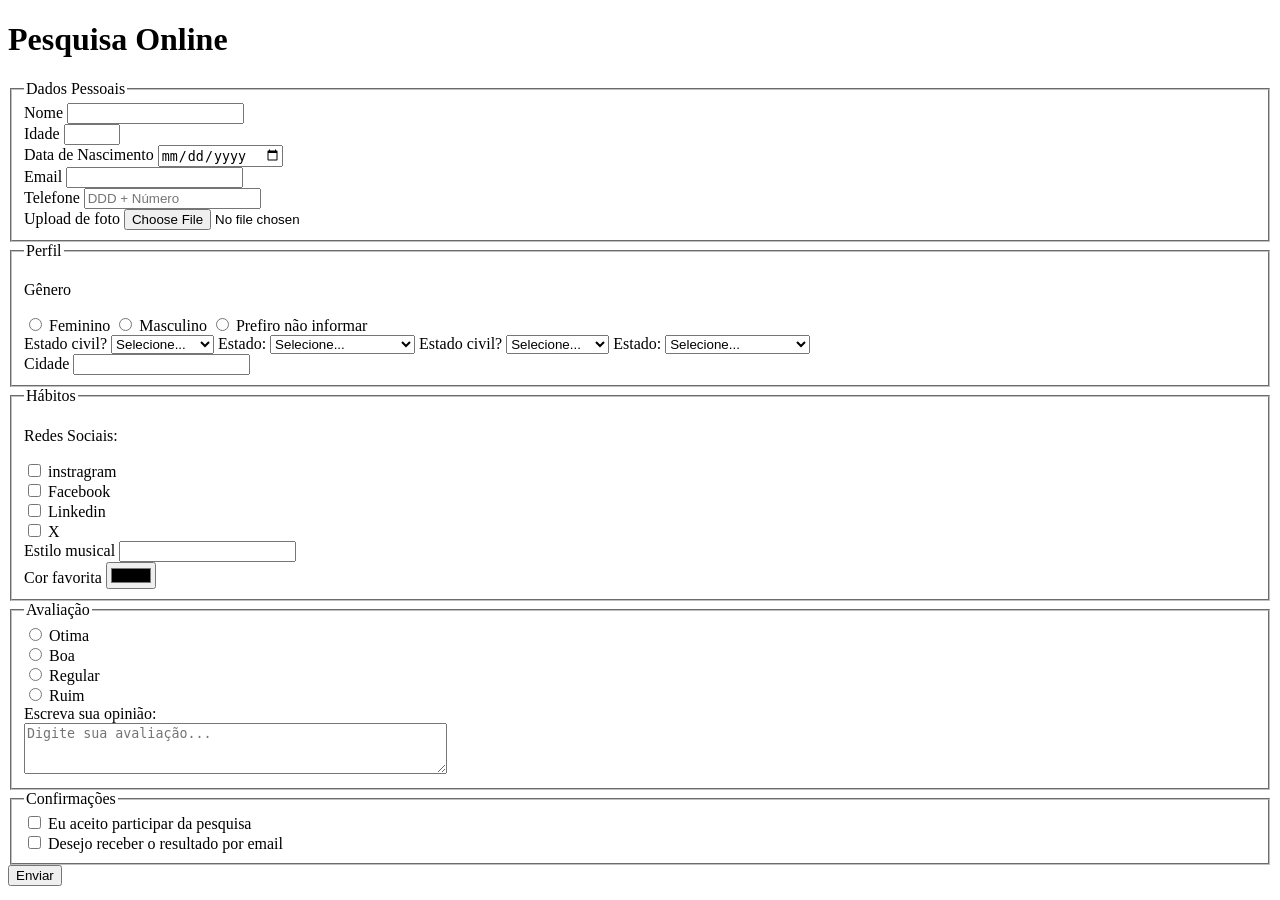
==== index.html @ a42fe388 "adiciona confirmacoes" ====
<!DOCTYPE html>
<html lang="pt-br">
<head>
    <meta charset="UTF-8">
    <meta name="viewport" content="width=device-width, initial-scale=1.0">
    <title>Pesquisa Culturama</title>
</head>
<body>
    <header>
        <h1>Pesquisa Online</h1>
    </header>
    <section>
        <form action="" method="get">
        <fieldset>
            <legend>Dados Pessoais</legend>
            
            <label for="name">Nome</label>
            <input id="name" type="text" name="userName" required>
            <br>
            <label for="age">Idade</label>
            <input id="age" type="number" name="userAge" min="12" max="100" required>
            <br>
            <label for="birthDate">Data de Nascimento</label>
            <input id="birthDate" type="date" name="userBirthDate">
            <br>
            <label for="email">Email</label>
            <input id="email" type="email" name="userEmail" required>
            <br>
            <label for="phoneNumber">Telefone</label>
            <input ip="phoneNumber" type="tel" name="userPhoneNumber" pattern="[0-9]{11}" placeholder="DDD + Número">
            <br>
            <label for="image">Upload de foto</label>
            <input id="image" type="file" accept="image/*" name="userImage">
            <br>
        </fieldset> 

        <fieldset>
            <legend>Perfil</legend>

            <p>Gênero</p>
            <input id="fem" type="radio" name="userGender" value="Feminino">
            <label for="fem">Feminino</label>

            <input id="masc" type="radio" name="userGender" value="Masculino">
            <label for="masc">Masculino</label>

            <input id="notInformed" type="radio" name="userGender" value="notInformed">
            <label for="notInformed">Prefiro não informar</label>
            <br> 
            <label for="maritalStatus">Estado civil?</label>
            <select name="maritalStatus">
                <option value="notInformed">Selecione...</option>
                <option value="casado">Casado</option>
                <option value="solteiro">solteiro</option>
                <option value="divorciado">Divorciado</option>
                <option value="uniaoestavel">União estável</option>
            </select>

            <label for="userState">Estado:</label>
            <select name="userState">
                <option value="">Selecione...</option>
                <option value="acre">Acre</option>
                <option value="alagoas">Alagoas</option>
                <option value="amapa">Amapá</option>
                <option value="amazonas">Amazonas</option>
                <option value="bahia">Bahia</option>
                <option value="ceara">Ceará</option>
                <option value="distritoFederal">Distrito Federal</option>
                <option value="espiritoSanto">Espirito Santo</option>
                <option value="goias">Goiás</option>
                <option value="maranhao">Maranhão</option>
                <option value="matoGrossoDoSul">Mato Grosso do Sul</option>
                <option value="matoGrosso">Mato Grosso</option>
                <option value="minasGerais">Minas Gerais</option>
                <option value="para">Pará</option>
                <option value="paraiba">Paraíba</option>
                <option value="parana">Paraná</option>
                <option value="pernambuco">Pernambuco</option>
                <option value="piaui">Piauí</option>
                <option value="rioDeJaneiro">Rio de Janeiro</option>
                <option value="rioGrandeDoNorte">Rio Grande do Norte</option>
                <option value="rioGrandeDoSul">Rio Grande do Sul</option>
                <option value="rondonia">Rondônia</option>
                <option value="roraima">Roraima</option>
                <option value="santaCatarina">Santa Catarina</option>
                <option value="saoPaulo">São Paulo</option>
                <option value="sergipe">Sergipe</option>
                <option value="tocantins">Tocantins</option>
            </select>

            <label for="maritalStatus">Estado civil?</label>
            <select id="maritalStatus" name="userMaritalStatus">
                <option value="notInformed">Selecione...</option>
                <option value="casado">Casado</option>
                <option value="solteiro">solteiro</option>
                <option value="divorciado">Divorciado</option>
                <option value="uniaoestavel">União estável</option>
            </select>

            <label for="state">Estado:</label>
            <select id="state" name="userState" required>
                <option value="">Selecione...</option>
                <option value="acre">Acre</option>
                <option value="alagoas">Alagoas</option>
                <option value="amapa">Amapá</option>
                <option value="amazonas">Amazonas</option>
                <option value="bahia">Bahia</option>
                <option value="ceara">Ceará</option>
                <option value="distritoFederal">Distrito Federal</option>
                <option value="espiritoSanto">Espirito Santo</option>
                <option value="goias">Goiás</option>
                <option value="maranhao">Maranhão</option>
                <option value="matoGrossoDoSul">Mato Grosso do Sul</option>
                <option value="matoGrosso">Mato Grosso</option>
                <option value="minasGerais">Minas Gerais</option>
                <option value="para">Pará</option>
                <option value="paraiba">Paraíba</option>
                <option value="parana">Paraná</option>
                <option value="pernambuco">Pernambuco</option>
                <option value="piaui">Piauí</option>
                <option value="rioDeJaneiro">Rio de Janeiro</option>
                <option value="rioGrandeDoNorte">Rio Grande do Norte</option>
                <option value="rioGrandeDoSul">Rio Grande do Sul</option>
                <option value="rondonia">Rondônia</option>
                <option value="roraima">Roraima</option>
                <option value="santaCatarina">Santa Catarina</option>
                <option value="saoPaulo">São Paulo</option>
                <option value="sergipe">Sergipe</option>
                <option value="tocantins">Tocantins</option>
            </select>
            <br>

            <label for="city">Cidade</label>
            <input id="city" type="text" name="userCity">
        </fieldset>

        <fieldset>
            <legend>Hábitos</legend>

            <p>Redes Sociais:</p>
            <input id="instragram" type="checkbox" name="social" value="instragram">
            <label for="instragram">instragram</label>
            <br>
            <input id="facebook" type="checkbox" name="social" value="facebook">
            <label for="facebook">Facebook</label>
            <br>
            <input id="linkedin" type="checkbox" name="social" value="linkedin">
            <label for="linkedin">Linkedin</label>
            <br>
            <input id="X" type="checkbox" name="social" value="X">
            <label for="X">X</label>
            <br>

            <label for="musicStyle">Estilo musical</label>
            <input list="styleTypes" id="musicStyle" type="text" name="userMusicStyle">
            <datalist id="styleTypes">
                <option value="rock"></option>
                <option value="pop"></option>
                <option value="samba"></option>
                <option value="sertanejo"></option>
            </datalist>
            <br>

            <label for="favoriteColor">Cor favorita</label>
            <input id="favoriteColor" type="color" name="userFavoriteColor">
        </fieldset>

        <fieldset>
            <legend>Avaliação</legend>

            <input id="otima" type="radio" name="userServiceOpnion" value="Otima">
            <label for="otima">Otima</label>
            <br>
            <input id="boa" type="radio" name="userServiceOpnion" value="Boa">
            <label for="boa">Boa</label>
            <br>
            <input id="regular" type="radio" name="userServiceOpnion" value="Regular">
            <label for="regular">Regular</label>
            <br>
            <input id="ruim" type="radio" name="userServiceOpnion" value="Ruim">    
            <label for="ruim">Ruim</label>
            <br>

            <label for="comment">Escreva sua opinião: </label>
            <br>
            <textarea id="comment" placeholder="Digite sua avaliação..." rows="3" cols="50" name="userComment"></textarea>
        </fieldset>

         <fieldset>
            <legend>Confirmações</legend>

            <input id="userLgpd" type="checkbox" name="userLgpdTerm" value="accepted" required>
            <label for="userLgpd">Eu aceito participar da pesquisa</label> <br>
            <input id="getResult" type="checkbox" name="userGetResult" value="accepted">
            <label for="getResult">Desejo receber o resultado por email</label>
            
         </fieldset>

        <button type="submit">Enviar</button>
        </form>
    </section>



</body>
</html>
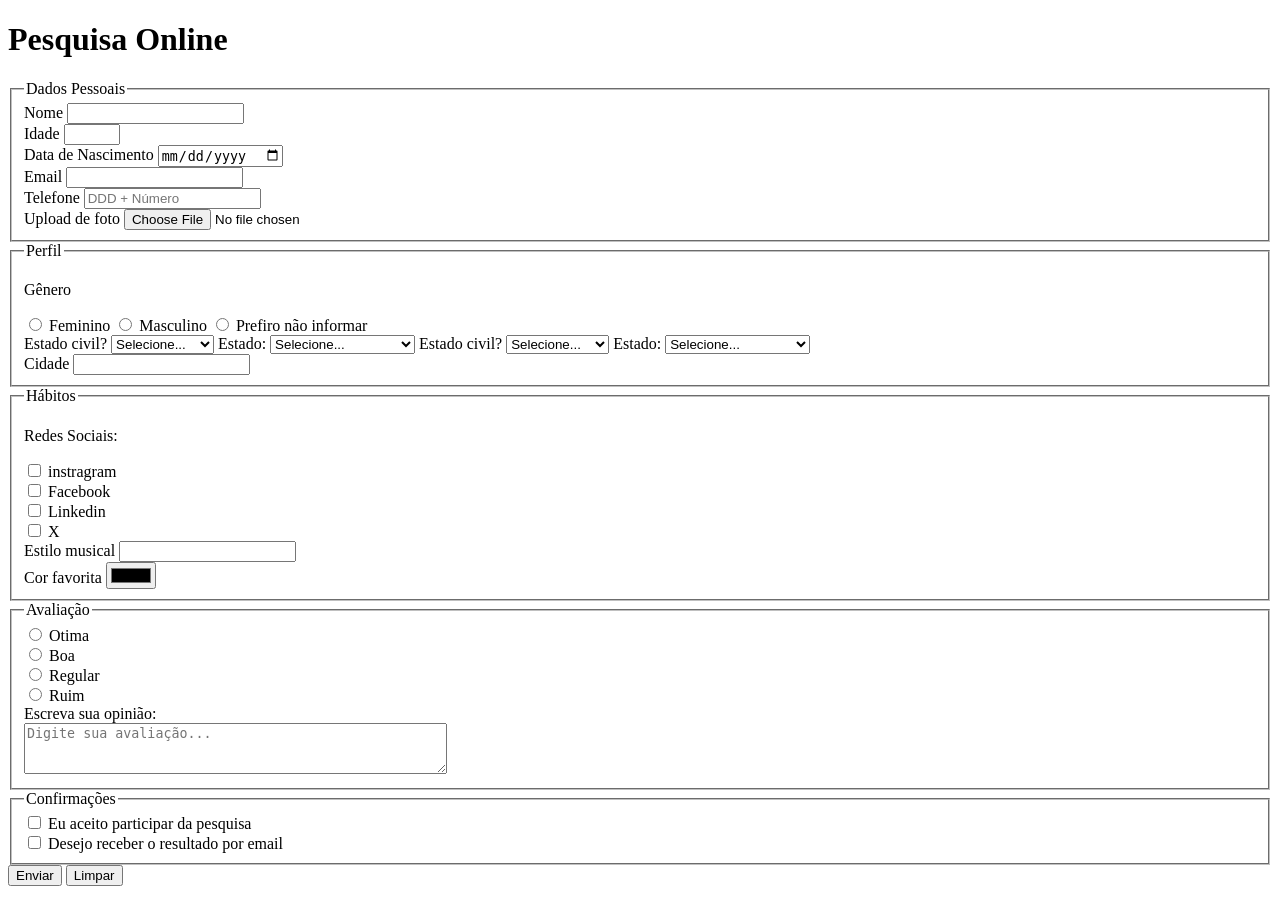
==== commit 8dfc8bac: "adiciona botao limpar" ====
--- a/index.html
+++ b/index.html
@@ -197,6 +197,7 @@
          </fieldset>
 
         <button type="submit">Enviar</button>
+        <button type="reset">Limpar</button>
         </form>
     </section>
 
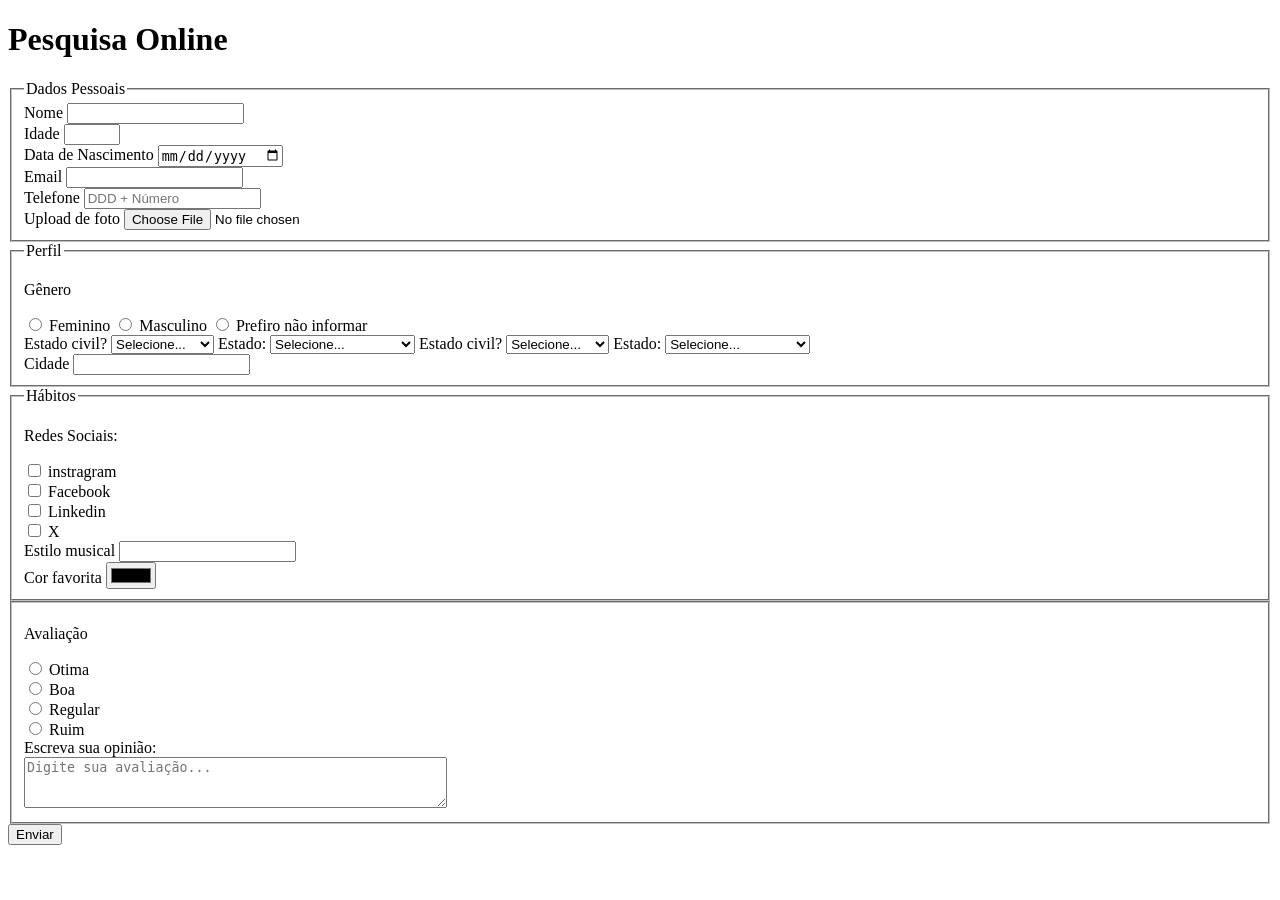
==== commit 50e839c1: "Merge pull request #6 from Gaafos/feat/opiniao adiociona avaliacao" ====
--- a/index.html
+++ b/index.html
@@ -166,7 +166,7 @@
         </fieldset>
 
         <fieldset>
-            <legend>Avaliação</legend>
+            <p>Avaliação</p>
 
             <input id="otima" type="radio" name="userServiceOpnion" value="Otima">
             <label for="otima">Otima</label>
@@ -184,20 +184,10 @@
             <label for="comment">Escreva sua opinião: </label>
             <br>
             <textarea id="comment" placeholder="Digite sua avaliação..." rows="3" cols="50" name="userComment"></textarea>
+
         </fieldset>
 
-         <fieldset>
-            <legend>Confirmações</legend>
-
-            <input id="userLgpd" type="checkbox" name="userLgpdTerm" value="accepted" required>
-            <label for="userLgpd">Eu aceito participar da pesquisa</label> <br>
-            <input id="getResult" type="checkbox" name="userGetResult" value="accepted">
-            <label for="getResult">Desejo receber o resultado por email</label>
-            
-         </fieldset>
-
         <button type="submit">Enviar</button>
-        <button type="reset">Limpar</button>
         </form>
     </section>
 
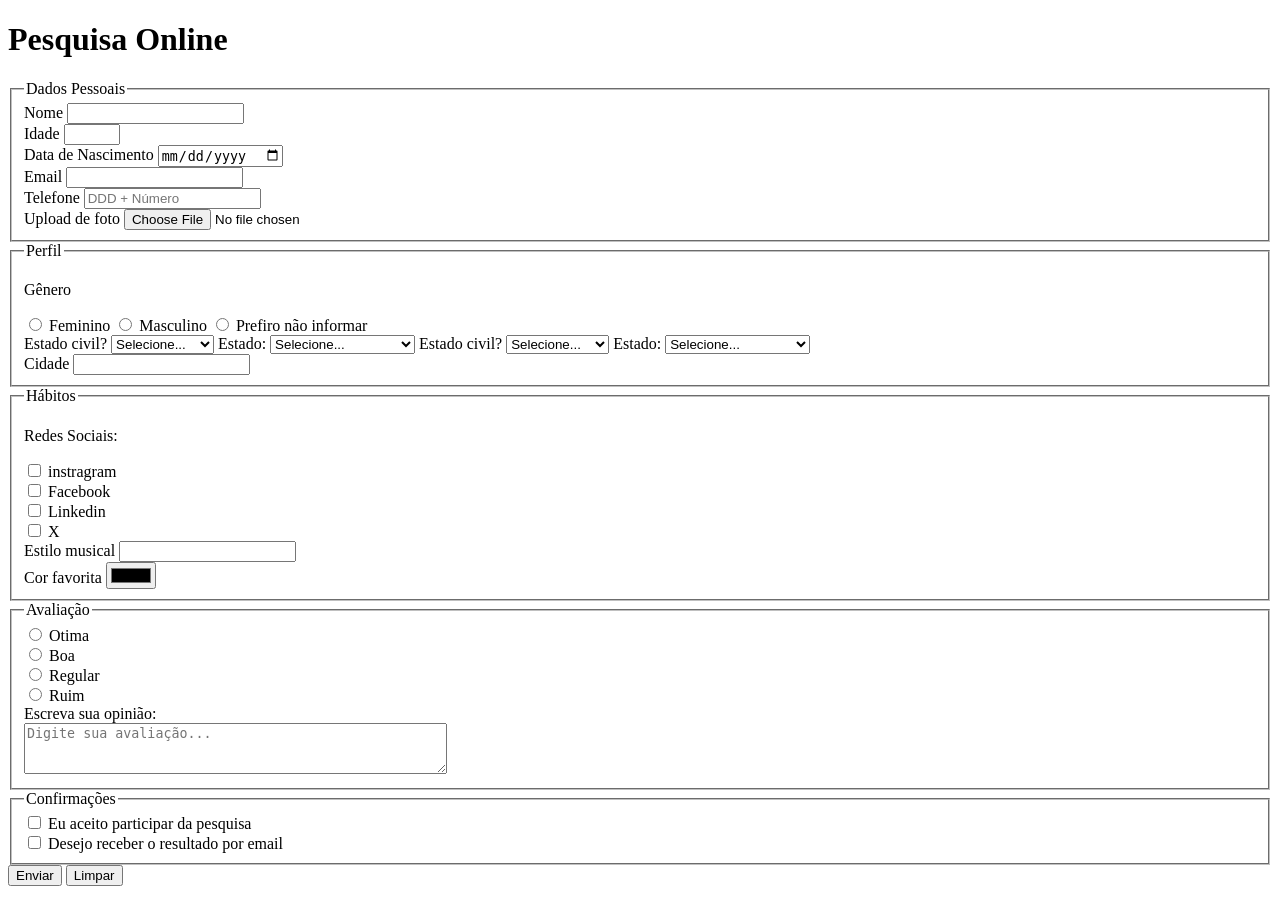
==== commit 246309a8: "Merge pull request #7 from Gaafos/feat/consentimento Feat/consentimento" ====
--- a/index.html
+++ b/index.html
@@ -166,7 +166,7 @@
         </fieldset>
 
         <fieldset>
-            <p>Avaliação</p>
+            <legend>Avaliação</legend>
 
             <input id="otima" type="radio" name="userServiceOpnion" value="Otima">
             <label for="otima">Otima</label>
@@ -184,10 +184,20 @@
             <label for="comment">Escreva sua opinião: </label>
             <br>
             <textarea id="comment" placeholder="Digite sua avaliação..." rows="3" cols="50" name="userComment"></textarea>
-
         </fieldset>
 
+         <fieldset>
+            <legend>Confirmações</legend>
+
+            <input id="userLgpd" type="checkbox" name="userLgpdTerm" value="accepted" required>
+            <label for="userLgpd">Eu aceito participar da pesquisa</label> <br>
+            <input id="getResult" type="checkbox" name="userGetResult" value="accepted">
+            <label for="getResult">Desejo receber o resultado por email</label>
+            
+         </fieldset>
+
         <button type="submit">Enviar</button>
+        <button type="reset">Limpar</button>
         </form>
     </section>
 
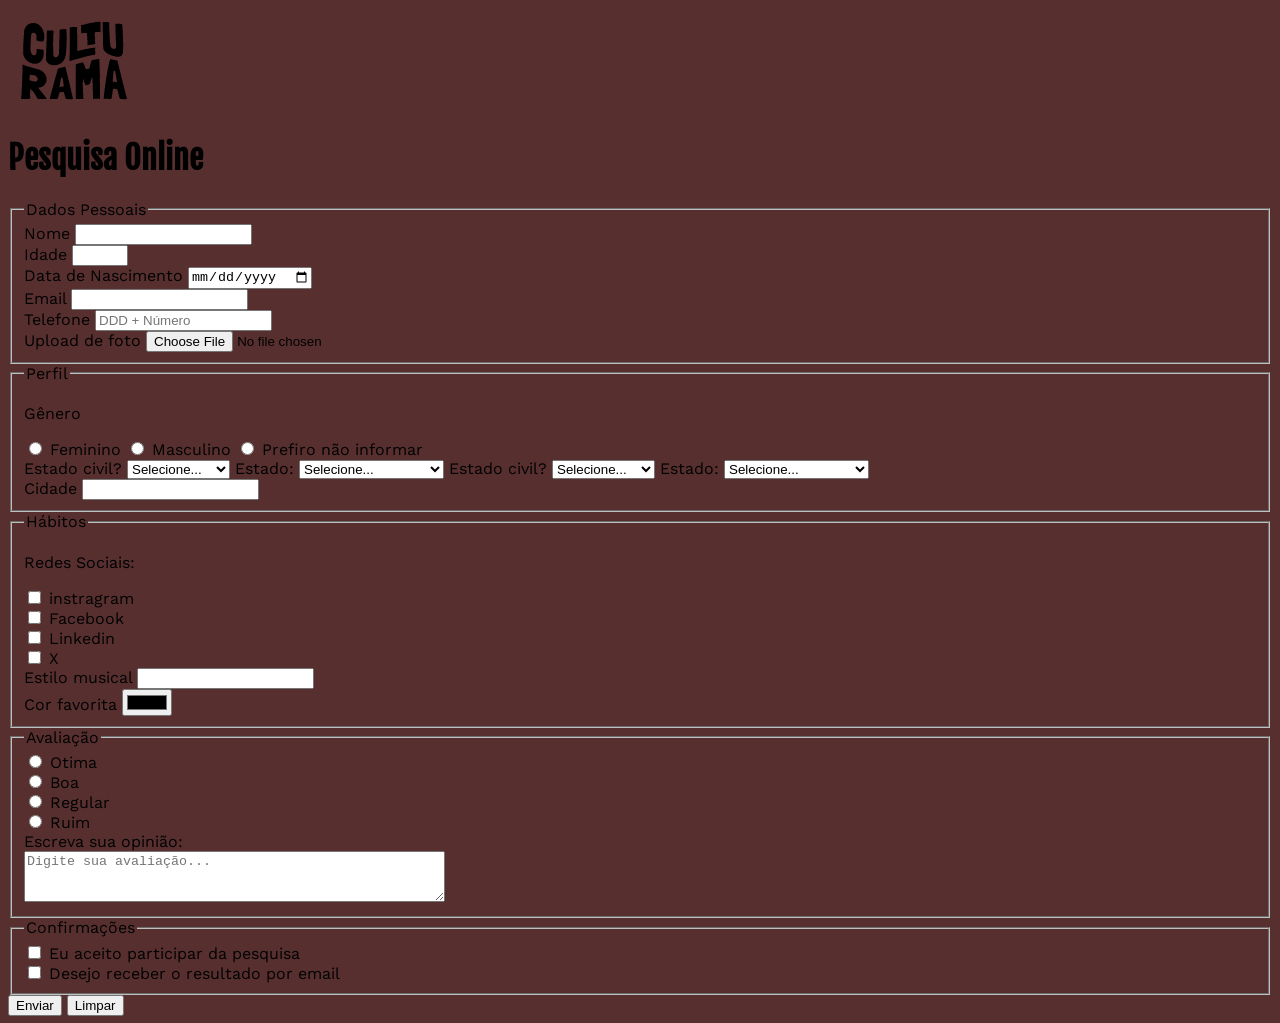
==== commit 89f2eec5: "adiciona fontes e imagens iniciais" ====
--- a/index.html
+++ b/index.html
@@ -3,10 +3,16 @@
 <head>
     <meta charset="UTF-8">
     <meta name="viewport" content="width=device-width, initial-scale=1.0">
+    <link rel="icon" href="culturama-favico.png">
+    <link rel="stylesheet" href="css/style.css">
+    <link rel="preconnect" href="https://fonts.googleapis.com">
+    <link rel="preconnect" href="https://fonts.gstatic.com" crossorigin>
+    <link href="https://fonts.googleapis.com/css2?family=Fjalla+One&family=Work+Sans:ital@0;1&display=swap" rel="stylesheet">
     <title>Pesquisa Culturama</title>
 </head>
 <body>
     <header>
+        <img src="img/logo-culturama.png" alt="logo culturama">
         <h1>Pesquisa Online</h1>
     </header>
     <section>
--- a/css/style.css
+++ b/css/style.css
@@ -0,0 +1,7 @@
+body{
+    background-color: rgb(87, 47, 47);
+    font-family: "Work Sans", sans-serif;
+}
+h1{
+    font-family:"Fjalla One", sans-serif;
+}
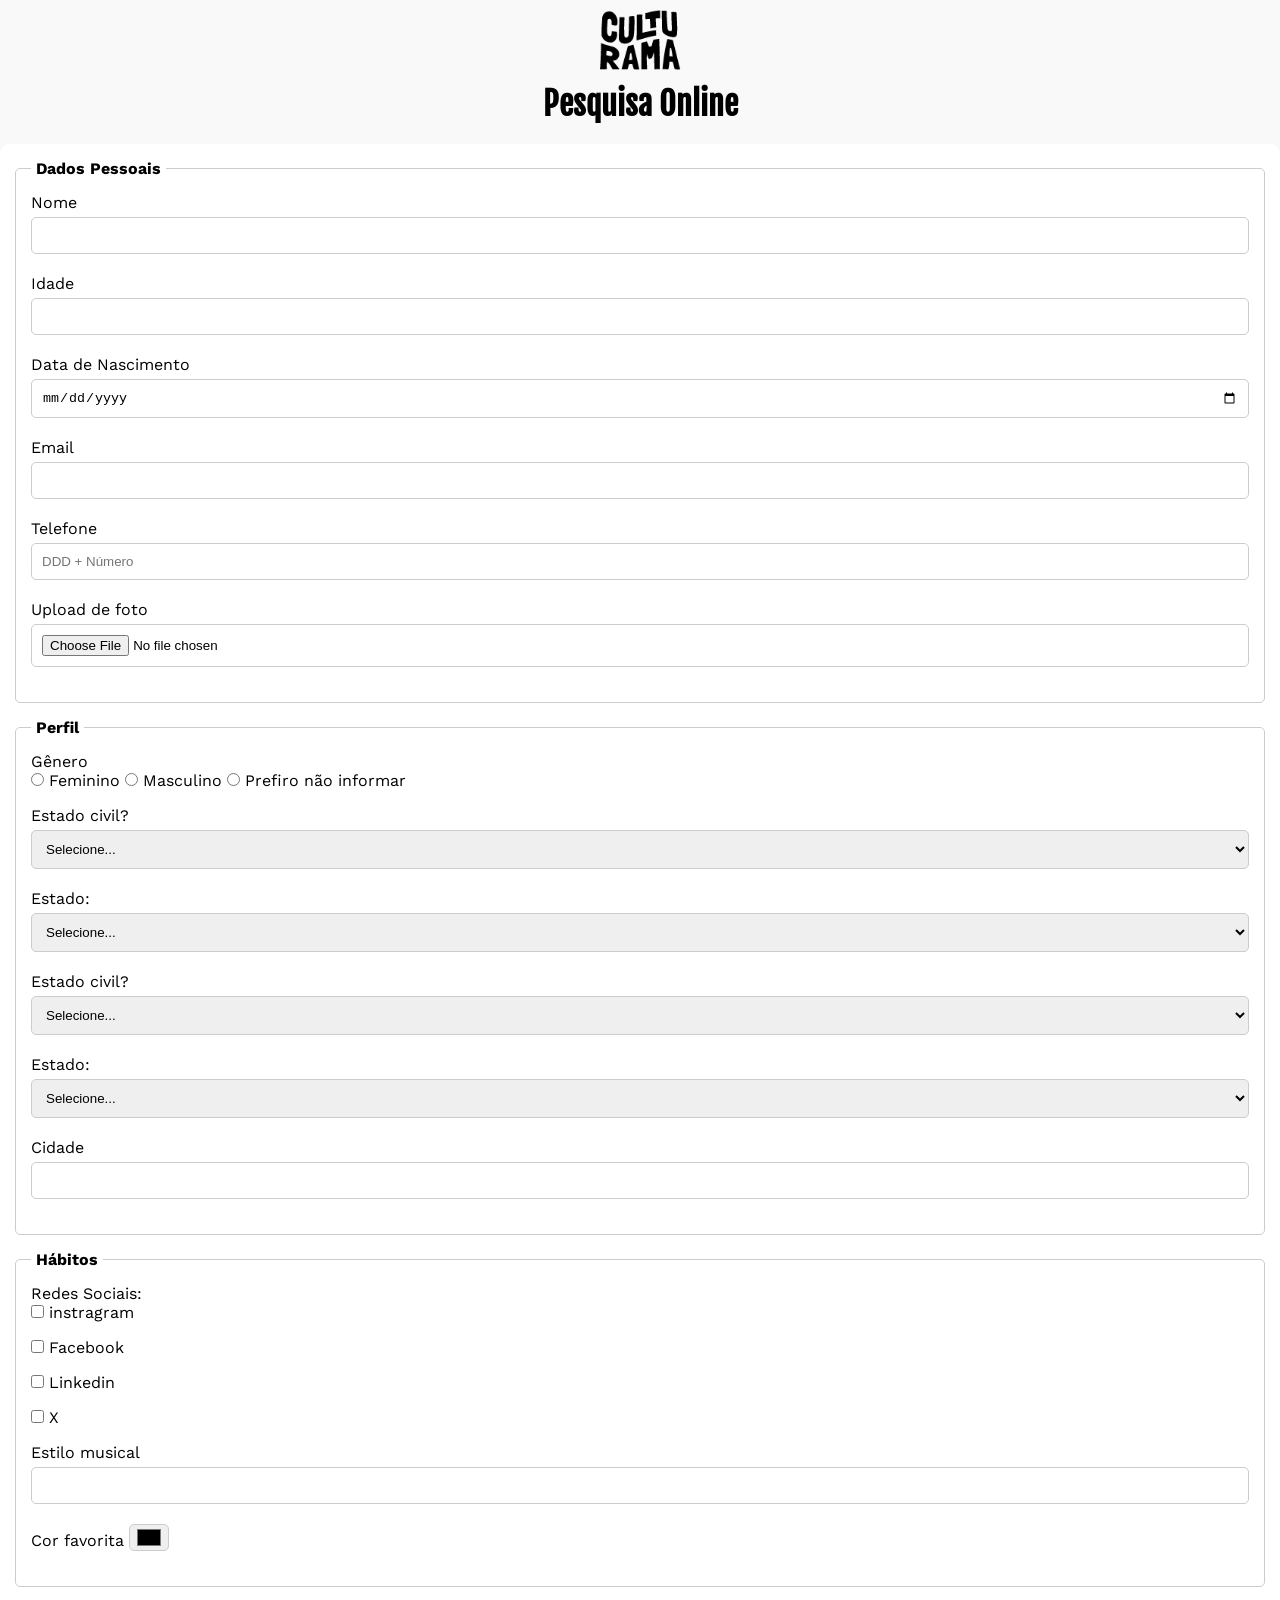
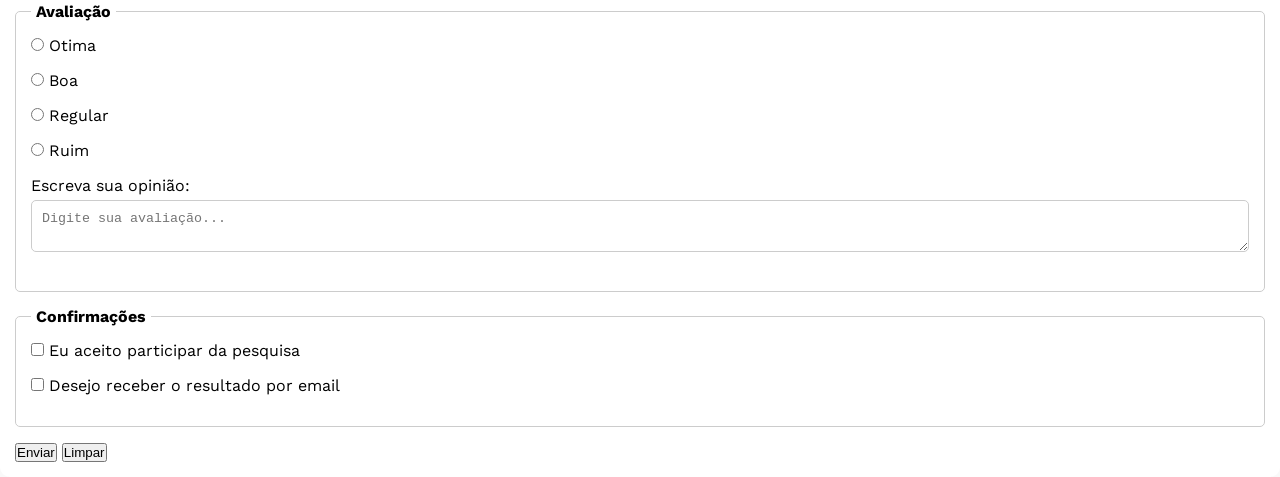
==== commit 7f98c6c3: "adiciona melhorias no estilo e formatos do formulario" ====
--- a/index.html
+++ b/index.html
@@ -189,7 +189,7 @@
 
             <label for="comment">Escreva sua opinião: </label>
             <br>
-            <textarea id="comment" placeholder="Digite sua avaliação..." rows="3" cols="50" name="userComment"></textarea>
+            <textarea id="comment" placeholder="Digite sua avaliação..." name="userComment"></textarea>
         </fieldset>
 
          <fieldset>
--- a/css/style.css
+++ b/css/style.css
@@ -1,7 +1,77 @@
+*{
+    margin: 0;
+    padding: 0;
+    box-sizing: border-box;
+}
+
 body{
-    background-color: rgb(87, 47, 47);
+    background-color: #F9F9F9;
     font-family: "Work Sans", sans-serif;
 }
+
+main{
+    width: 100%;
+    max-width: 700px;
+    margin: 0 auto;
+
+}
+
+header{
+    text-align: center;
+    margin-bottom: 20px;
+}
+
+img{
+    width: 100px;
+}
+
 h1{
-    font-family:"Fjalla One", sans-serif;
-}+    font-family: "Fjalla One", sans-serif;
+}
+
+form{
+    background-color: #ffffff;
+    padding: 15px;
+    border-radius: 10px;
+}
+
+fieldset{
+    padding: 15px;
+    border: 1px solid #cccccc;
+    border-radius: 5px;
+    margin-bottom: 15px;
+}
+
+legend{
+    font-weight: bold;
+    font-family: 18px;
+    padding: 0 5px;
+}
+
+label{
+    display: inline-block;
+    margin-bottom: 5px;
+}
+
+input, select, textarea{
+    width: 100%;
+    padding: 10px;
+    margin-bottom: 20px;
+    border: 1px solid #cccccc;
+    border-radius: 5px;
+}
+
+textarea{
+    min-width: 100px;
+}
+
+input[type="radio"],
+input[type="checkbox"]{
+    width: auto;
+}
+
+input[type="color"]{
+    width: 40px;
+    padding: 0 5px;
+}
+
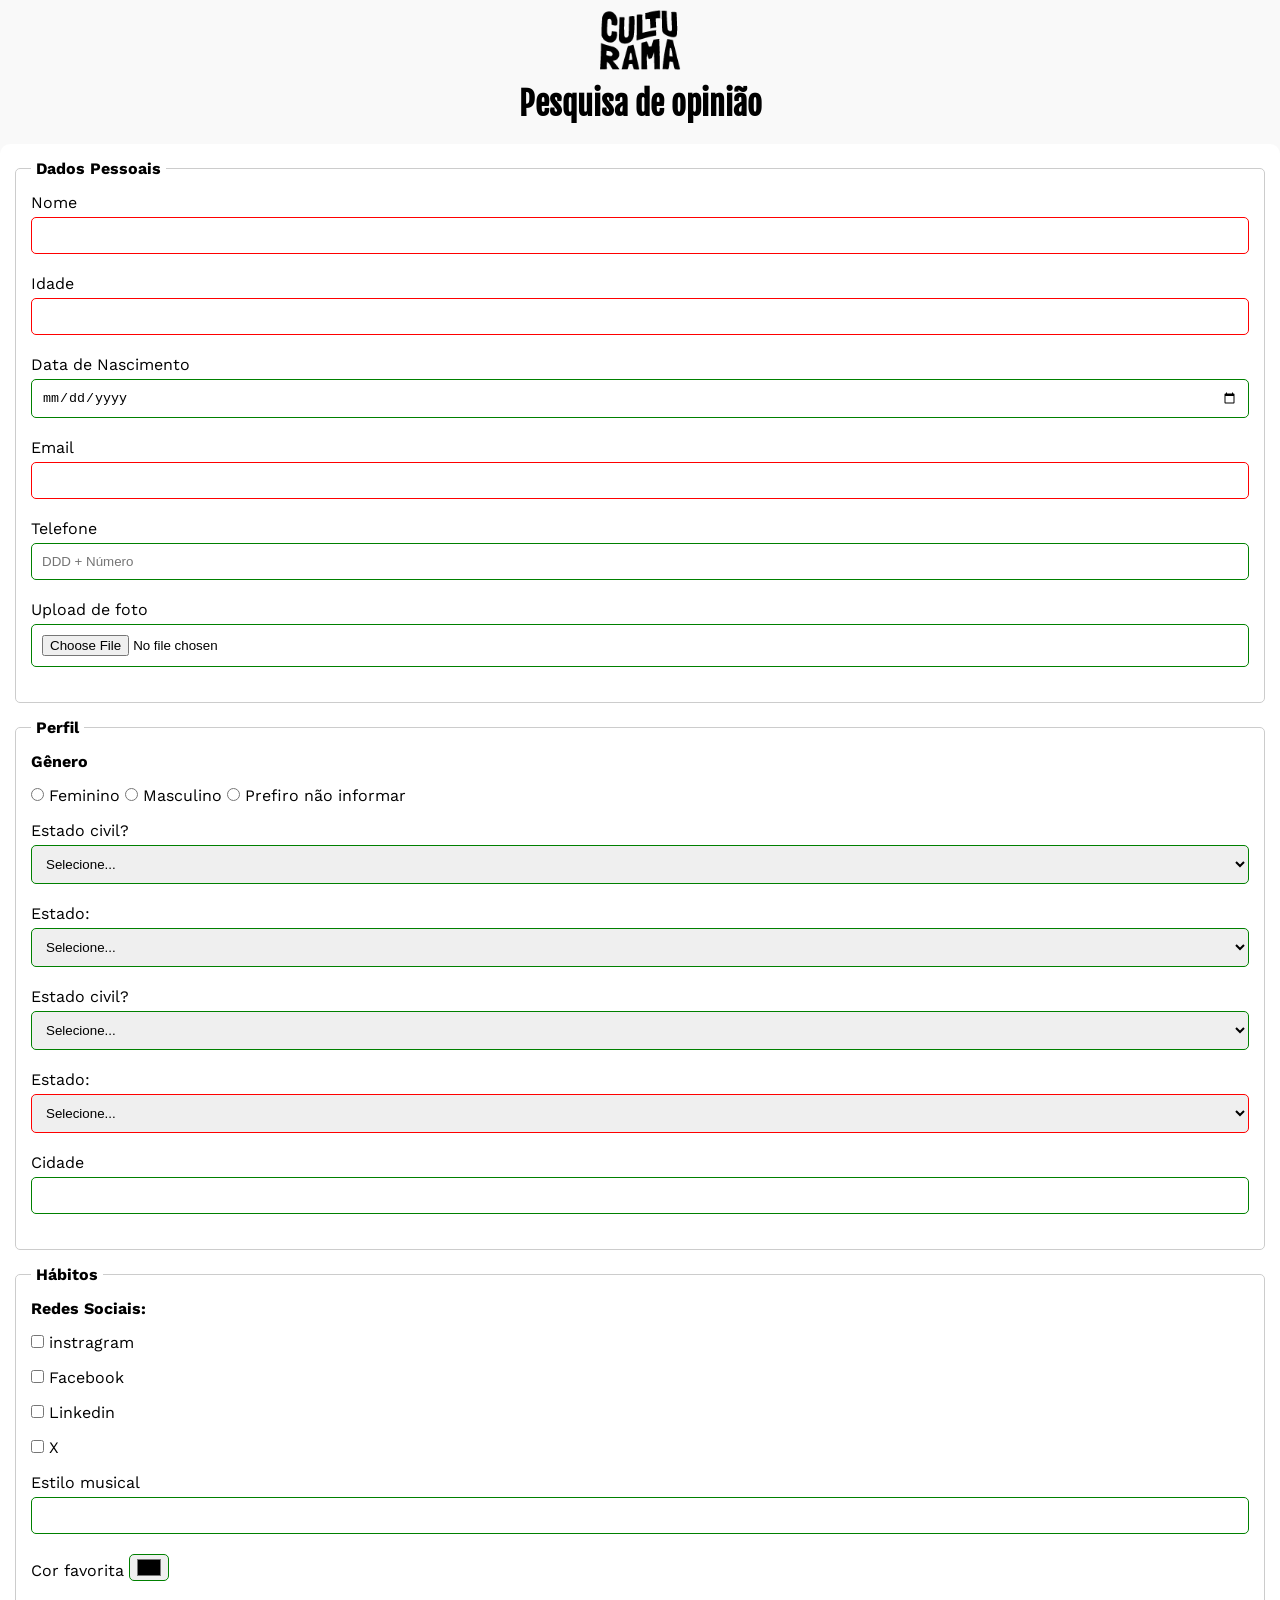
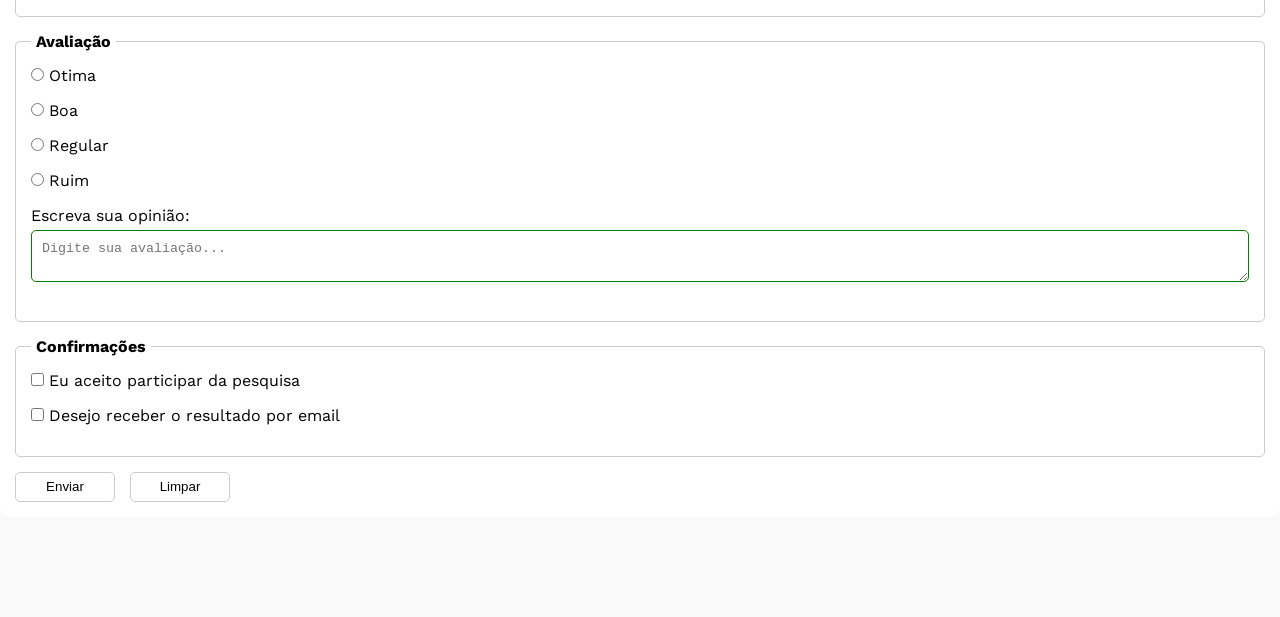
==== commit 49b18b19: "aperfeicoando estilos" ====
--- a/index.html
+++ b/index.html
@@ -13,10 +13,10 @@
 <body>
     <header>
         <img src="img/logo-culturama.png" alt="logo culturama">
-        <h1>Pesquisa Online</h1>
+        <h1>Pesquisa de opinião</h1>
     </header>
     <section>
-        <form action="" method="get">
+        <form action="sucesso.html" method="get">
         <fieldset>
             <legend>Dados Pessoais</legend>
             
--- a/css/style.css
+++ b/css/style.css
@@ -27,12 +27,14 @@
 
 h1{
     font-family: "Fjalla One", sans-serif;
+    text-align: center;
 }
 
 form{
     background-color: #ffffff;
     padding: 15px;
     border-radius: 10px;
+    margin-bottom: 100px;
 }
 
 fieldset{
@@ -51,6 +53,11 @@
 label{
     display: inline-block;
     margin-bottom: 5px;
+}
+
+p{
+    margin-bottom: 15px;
+    font-weight: bold;
 }
 
 input, select, textarea{
@@ -75,3 +82,30 @@
     padding: 0 5px;
 }
 
+input:invalid, select:invalid, textarea:invalid{
+    border-color:red;
+}
+
+input:valid, select:valid, textarea:valid{
+    border-color:green;
+}
+
+button{
+    width: 100px;
+    height: 30px;
+    margin-right: 10px;
+    background-color: #ffffff;
+    border: 1px solid #cccccc;
+    border-radius: 5px;
+    cursor: pointer;
+}
+
+button[type="submit"]:hover{
+    background-color: green;
+    color: #ffffff;
+}
+
+button[type="reset"]:hover{
+    background-color: orangered;
+    color: #ffffff;
+}
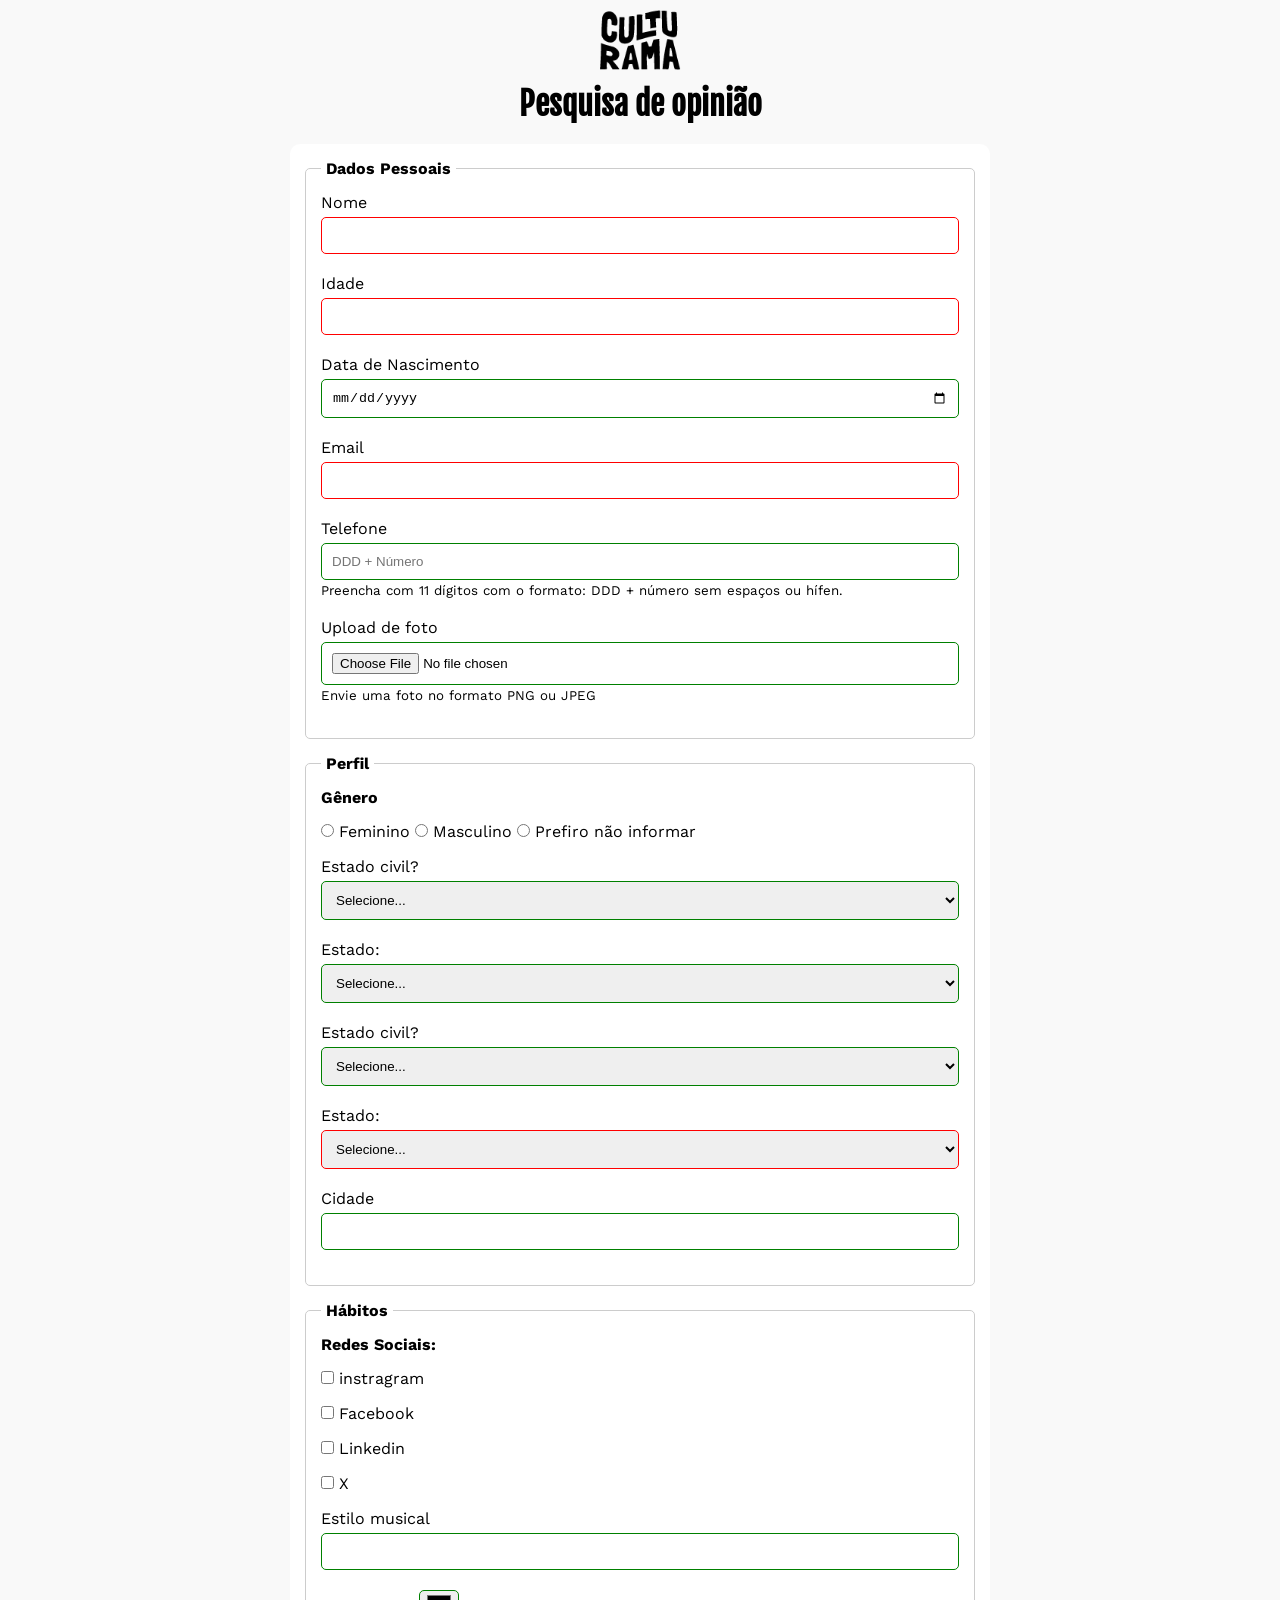
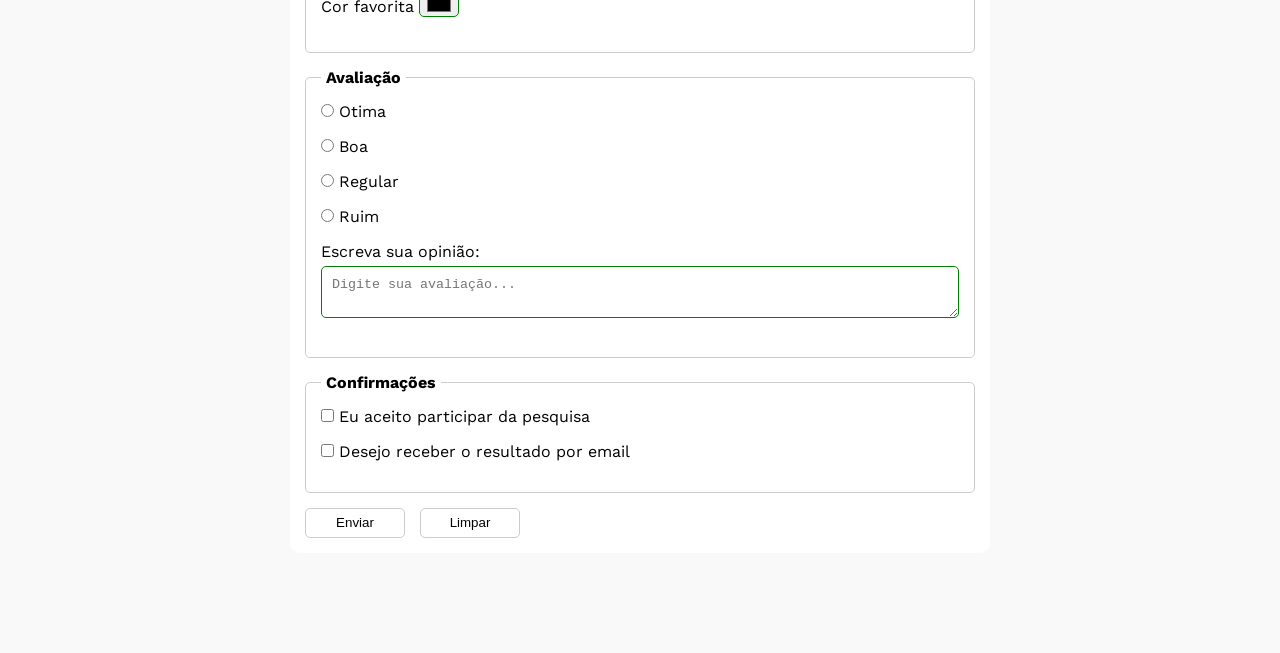
==== commit 0a6ef63b: "adiciona funções de acessibilidade" ====
--- a/index.html
+++ b/index.html
@@ -33,10 +33,12 @@
             <input id="email" type="email" name="userEmail" required>
             <br>
             <label for="phoneNumber">Telefone</label>
-            <input ip="phoneNumber" type="tel" name="userPhoneNumber" pattern="[0-9]{11}" placeholder="DDD + Número">
+            <input id="phoneNumber" type="tel" name="userPhoneNumber" pattern="[0-9]{11}" placeholder="DDD + Número" aria-describedby="phoneHelp">
+            <small id="phoneHelp">Preencha com 11 dígitos com o formato: DDD + número sem espaços ou hífen. </small>
             <br>
             <label for="image">Upload de foto</label>
-            <input id="image" type="file" accept="image/*" name="userImage">
+            <input id="image" type="file" accept="image/*" name="userImage" aria-describedby="imageHelp">
+            <small id="imageHelp">Envie uma foto no formato PNG ou JPEG</small>
             <br>
         </fieldset> 
 
@@ -202,8 +204,8 @@
             
          </fieldset>
 
-        <button type="submit">Enviar</button>
-        <button type="reset">Limpar</button>
+        <button type="submit" aria-label="Enviar dados do formulário">Enviar</button>
+        <button type="reset" aria-label="Limpar dados do formulário">Limpar</button>
         </form>
     </section>
 
--- a/css/style.css
+++ b/css/style.css
@@ -10,8 +10,6 @@
 }
 
 main{
-    width: 100%;
-    max-width: 700px;
     margin: 0 auto;
 
 }
@@ -32,6 +30,9 @@
 
 form{
     background-color: #ffffff;
+    width: 100%;
+    max-width: 700px;
+    margin: 0 auto;
     padding: 15px;
     border-radius: 10px;
     margin-bottom: 100px;
@@ -53,6 +54,16 @@
 label{
     display: inline-block;
     margin-bottom: 5px;
+}
+
+input[type="tel"],
+input[type="file"]{
+    margin-bottom: 0;
+}
+
+small{
+    display: inline-block;
+    margin-bottom: 20px;
 }
 
 p{
